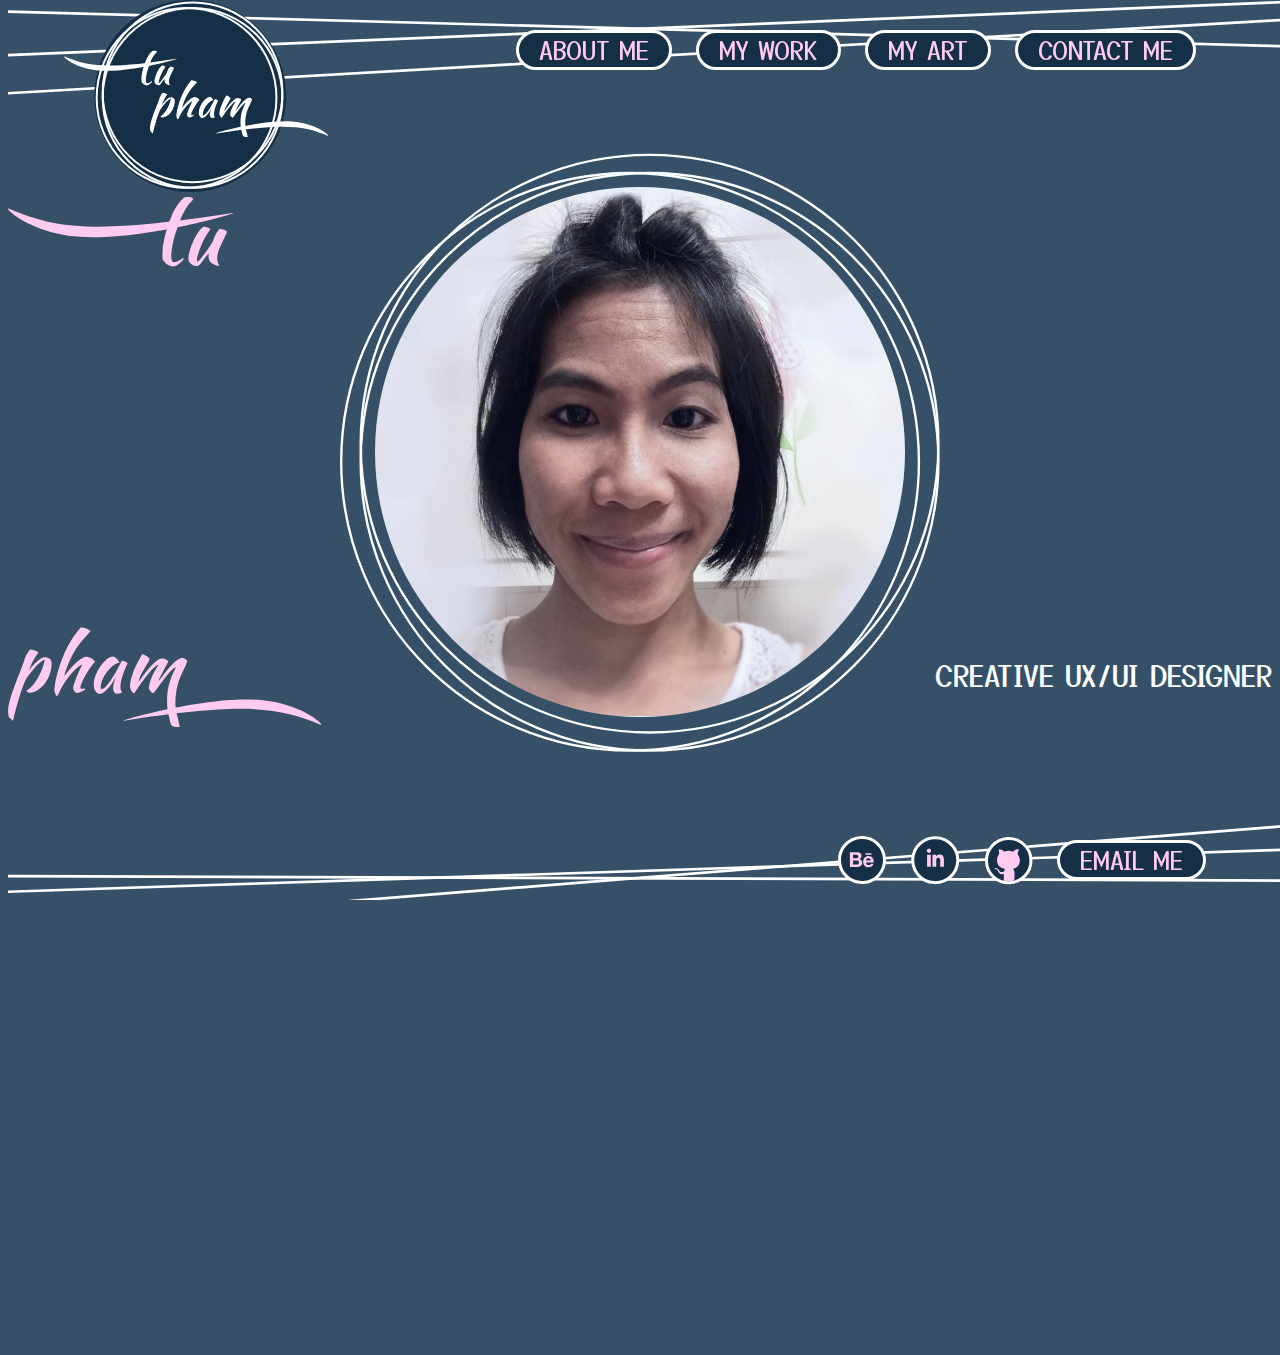
==== index.html @ d7569a67 "home link3" ====
<html>

<head>
  <title> Homepage</title>

  <link rel="preconnect" href="https://fonts.googleapis.com">
  <link rel="preconnect" href="https://fonts.gstatic.com" crossorigin>
  <link href="https://fonts.googleapis.com/css2?family=Yusei+Magic&display=swap" rel="stylesheet">

  <link rel="preconnect" href="https://fonts.googleapis.com">
  <link rel="preconnect" href="https://fonts.gstatic.com" crossorigin>
  <link href="https://fonts.googleapis.com/css2?family=Quicksand&display=swap" rel="stylesheet">


  <link href="css/main.css" rel="stylesheet" type="text/css">
  <!-- <link href="css/aboutMe.css" rel="stylesheet" type="text/css"> -->

</head>

<body>

  <header class="navigation">
    <div>
      <img class="navbg" src="images/headerlines.svg">
    </div>
    <div class="inline-block logo">
      <a href="index.html"><img class="logo" src="images/logo.svg"></a>
    </div>
    <div class="mobileMenu">
      <img class="menu" src="images/menu.svg">
    </div>
    <nav class="inline-block">
      <ul>
        <li class="inline-block"> <button class="button headerbtn" onclick="document.location.href='aboutMe.html'">ABOUT
            ME</button></li>
        <li class="inline-block"> <button class="button headerbtn" onclick="document.location.href='myWork.html'">MY
            WORK </button></li>
        <li class="inline-block"> <button class="button headerbtn" onclick="document.location.href='myArt.html'">MY ART
          </button></li>
        <li class="inline-block"> <button class="button headerbtn"
            onclick="document.location.href='contactMe.html'">CONTACT ME </button></li>
      </ul>
    </nav>
  </header>
  <section class="heroImg">
    <div class="logocircles">  <img id="logoCircles" style="width:600px;"src="images/logocircles (1).svg"> </div>
    <div class="tuPic"> <img id="tuPic" style="width:530px;"src="images/pictureL.svg"> </div>
    <div class="tu">  <img id="tu" style="height:70px;" src="images/tu.svg"> </div>
    <div class="pham">  <img id="pham" style="height:100px;" src="images/pham.svg"> </div>
    <div class="adjText" id="designer"> CREATIVE UX/UI DESIGNER </div>
    <!-- <div class="adjText" id="thinker"> INNOVATIVE THINKER </div> 
     <div class="adjText" id="solver"> PROBLEM SOLVER </div> -->
    

    


  </section>


  <footer>
    <div>
      <img id="footbg" src="images/footerlines.svg">
    </div>
    <footer class="footerBlock">
      <ul>
        <li id="bē" class="inline-block"> <img src="images/bē.svg"></li>
        <li id="linkedin" class="inline-block"> <img src="images/linkedIn.svg"></li>
        <li id="github" class="inline-block"> <img src="images/github.svg"> </li>
        <li id="emailMe" class="inline-block"> <button class="button">EMAIL ME </button> </li>
      </ul>
    </footer>
</body>

</html>
---- css/main.css ----
body {
  background-color: #365067;
  padding-bottom: 141px;
  height: 100%;
}

.button {
  font-family: 'Yusei Magic';
  font-style: normal;
  font-weight: 400;
  font-size: 24px;
  line-height: 24px;
  text-align: center;
  color: #FFCBF0;
  background-color: #142F46;
  border: 3px solid #FFFFFF;
  padding: 5px 20px;
  text-align: center;
  text-decoration: none;
  display: auto;
  margin: 10px 0px;
  cursor: pointer;
  border-radius: 25px;
}

.button:hover {
  background-color: #A43E87;
  color: white;
  transform: scale(1.2);
}

ul {
  margin-bottom: 0%;
  margin-top: 0;
  padding: 0;
  text-align: center;
}


/* FOOTER  */

#bē:hover {
  transform: scale(1.3);
}

#linkedin:hover {
  transform: scale(1.3);
}

#github:hover {
  transform: scale(1.3);
}

img.logo:hover {
  transform: scale(1.2);

}

section.heroImg {
  text-align: right;
  vertical-align: middle;
  height:auto;
}

/* HEADER */
.navbg {
  width: 100%;
  position: fixed;
  top: 0%;
  z-index: 90;
}

img.logo {
  position: fixed;
  /* left: 7.36%; */
  right: 74.28%;
  top: 0%;
  bottom: 0.74%;
  z-index: 130;
}

img.menu {
  position: fixed;
  right: 7%;
  top: 2%;
  z-index: 130;
  display: none;
}

nav.inline-block {
  position: fixed;
  right: 5%;
  top: 0%;
  z-index: 120;
  width: auto;
}

/* Content */
p {
  position: relative;

  font-family: 'Yusei Magic';
  font-style: normal;
  font-weight: 400;
  font-size: 20px;
  line-height: 29px;
  text-align: center;

  color: #FFFFFF;
}


div.wrapper {
  width: 1043px;
  display: inline-grid;
}

#footbg {
  position: fixed;
  width: 100%;
  bottom: 0%;
  z-index: 90;
}

.inline-block {
  display: inline-block;
  vertical-align: middle;
  padding: 10px;
}

.footerBlock {
  position: fixed;
  right: 5%;
  bottom: 0%;
  z-index: 120;
  margin-bottom: 0%;
}

button.glowBtn {
  color: white;
  transform: scale(1.2);
  background: #40629B;
  border: 5px solid #FFFFFF;
  box-shadow: 5px 5px 5px rgba(252, 251, 251, 0.5);
}

.logocircles {
  text-align: center;
  position: relative;
  top: 125px;
  /* z-index: 40;  */
}

.tuPic {
  text-align: center;
  position: relative;
  top: -440px;
  z-index: 40; 
}

.tu {
  text-align: left;
  position: relative;
  top: -960px;
  z-index: 40; 
  /* position: absolute;
  top:28%;
  left:0%; */
}
.pham {
  text-align: left;
  position: relative;
  top: -600px;
  z-index: 40; 
}

.adjText { 
  position: relative;
right:0%;
  top: -666px;
  z-index: 40; 
  font-family: 'Yusei Magic';
  font-style: normal;
  font-weight: 400;
  font-size: 28px;
  line-height: 28px;
  /* display: flex; */
  align-items: right;
  /* text-align: center; */
  
  color: #FCFEFF;}


@media only screen and (max-width: 800px) {
  .logo {
    width: 20%;
  }

  .headerbtn {
    display: none;
  }

  img.menu {
    display: block;
  }

}


/* 
.dot:hover {
  color: white;
  transform: scale(1.2);
  background-color: #fff;
  border: 2px solid red;
  border-radius: 50%;
  -moz-border-radius: 50%;
  -webkit-border-radius: 50%;
  margin: 0;
  padding: 0;
}

.dotClicked {
  color: white;
  transform: scale(1.2);
  background-color: #fff;
  border: 1px solid red;
  border-radius: 50%;
  -moz-border-radius: 50%;
  -webkit-border-radius: 50%;
  margin: 0;
  padding: 0;
} */
---- css/aboutMe.css ----
p.p1 {
    left: -70px;
    top: -650px;
  }
  
  p.p2 {
    left: -75px;
    top: -690px;
  }
  
  p.p3 {
    left: 10px;
    top: -730px;
  }
  
  p.p4 {
    left: 35px;
    top: -770px;
  }
  
  p.p5 {
    left: 131px;
    top: -810px;
  }
  
  h1 {
    position: relative;
    left: 381px;
    top: 300px;
  
    font-family: 'Yusei Magic';
    font-style: normal;
    font-weight: 400;
    font-size: 28px;
    line-height: 14px;
  
  
    display: flex;
    align-items: center;
    text-align: center;
    letter-spacing: 0.05em;
  
    color: #FFCBF0;
    margin: 0;
  }
  
  h2 {
    position: relative;
    left: 312px;
    top: 312px;
  
    font-family: 'Yusei Magic';
    font-style: normal;
    font-weight: 400;
    font-size: 64px;
    line-height: 48px;
    /* or 75% */
  
    display: flex;
    align-items: center;
    text-align: center;
    color: #FCFEFF;
    margin: 0;
  }

div.circles {
    text-align: center;
    margin-top: 98px;
  
    margin-left: -140px;
  }

  #resume {
    position: relative;
    left: 444px;
    top: -760px;
    width: 200px;
    z-index: 80;
  }
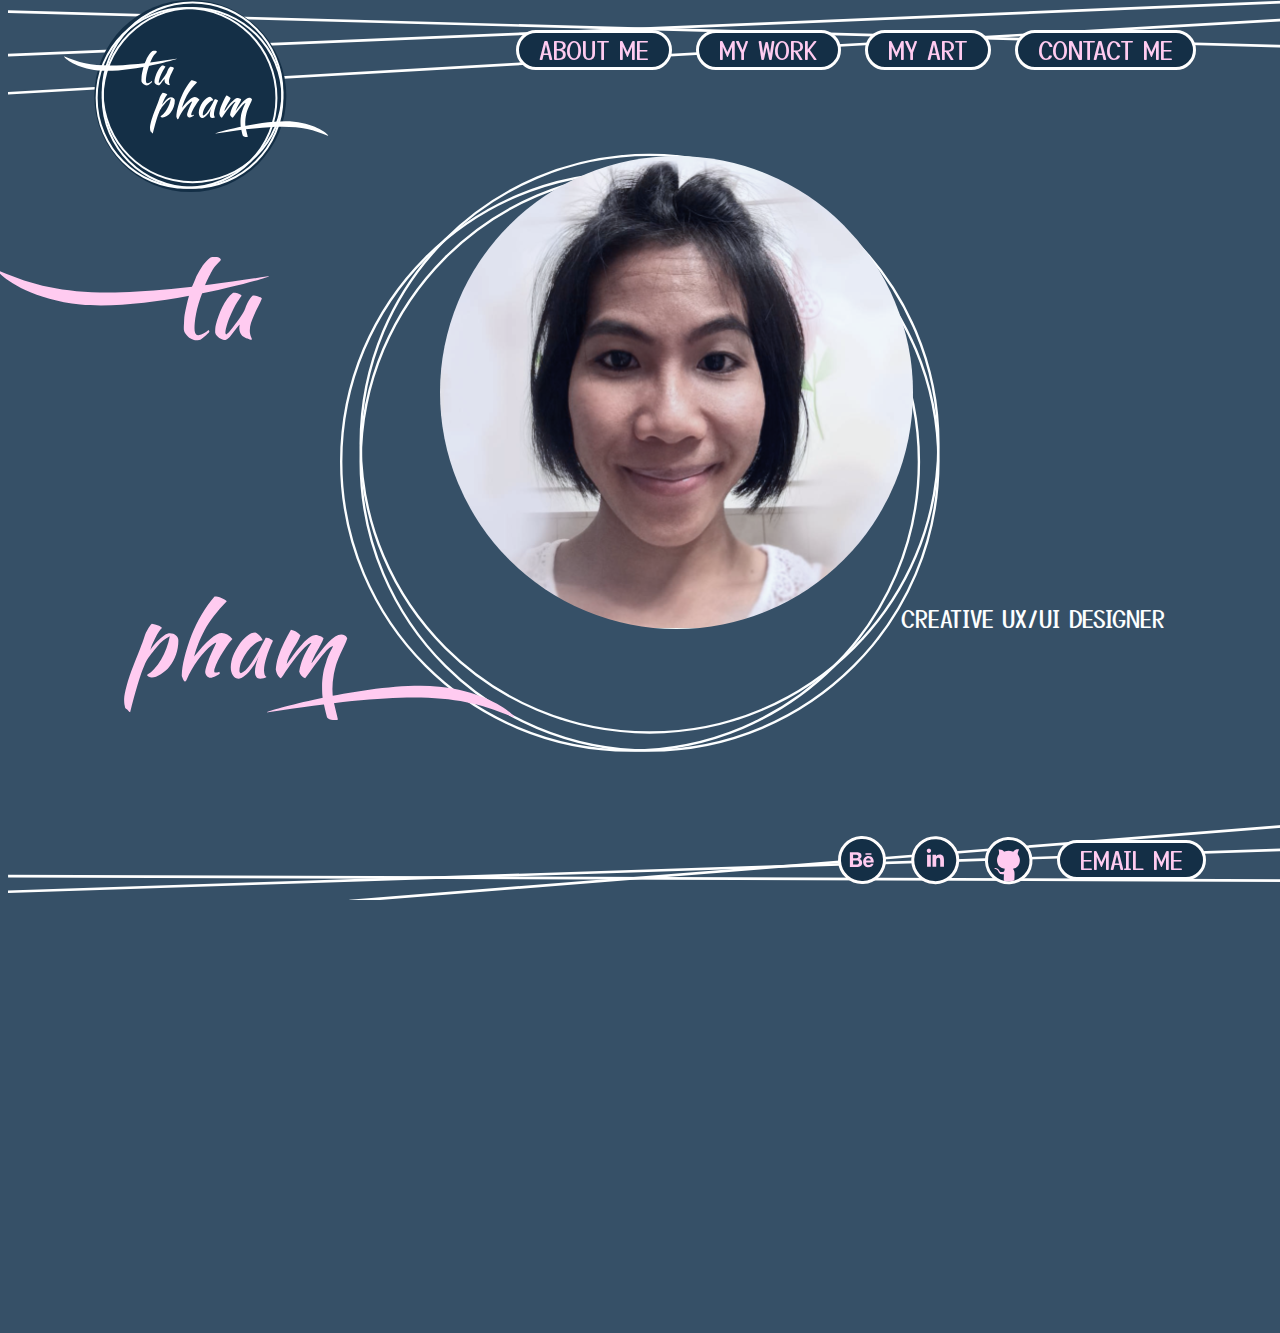
==== commit 1b86128a: "homeAnimation" ====
--- a/index.html
+++ b/index.html
@@ -15,13 +15,17 @@
   <link href="css/main.css" rel="stylesheet" type="text/css">
   <!-- <link href="css/aboutMe.css" rel="stylesheet" type="text/css"> -->
 
+  <script src="https://code.jquery.com/jquery-3.4.1.min.js"></script>
+  <script src="javascript/index.js"> </script>
+  
 </head>
 
-<body>
+<body onload="moveImg()">
 
   <header class="navigation">
     <div>
       <img class="navbg" src="images/headerlines.svg">
+    
     </div>
     <div class="inline-block logo">
       <a href="index.html"><img class="logo" src="images/logo.svg"></a>
@@ -44,9 +48,9 @@
   </header>
   <section class="heroImg">
     <div class="logocircles">  <img id="logoCircles" style="width:600px;"src="images/logocircles (1).svg"> </div>
-    <div class="tuPic"> <img id="tuPic" style="width:530px;"src="images/pictureL.svg"> </div>
-    <div class="tu">  <img id="tu" style="height:70px;" src="images/tu.svg"> </div>
-    <div class="pham">  <img id="pham" style="height:100px;" src="images/pham.svg"> </div>
+    <div class="tuPic"> <img class="tuProfile" style="width:530px;"src="images/pictureL.svg"> </div>
+    <div class="tu">  <img class="tuImg" style="height:70px;" src="images/tu.svg"> </div>
+    <div class="pham">  <img class="phamImg" style="height:100px;" src="images/pham.svg"> </div>
     <div class="adjText" id="designer"> CREATIVE UX/UI DESIGNER </div>
     <!-- <div class="adjText" id="thinker"> INNOVATIVE THINKER </div> 
      <div class="adjText" id="solver"> PROBLEM SOLVER </div> -->
--- a/css/main.css
+++ b/css/main.css
@@ -159,34 +159,36 @@
 }
 
 .tu {
-  text-align: left;
-  position: relative;
-  top: -960px;
+  text-align: center;
+  position: relative;
+  top: -920px;
+  left: -600px;
   z-index: 40; 
   /* position: absolute;
   top:28%;
   left:0%; */
 }
 .pham {
-  text-align: left;
-  position: relative;
-  top: -600px;
+  text-align: center;
+  position: relative;
+  top: -560px;
+  left: -500px;
   z-index: 40; 
 }
 
 .adjText { 
   position: relative;
-right:0%;
-  top: -666px;
+left:500px;
+  top: -650px;
   z-index: 40; 
   font-family: 'Yusei Magic';
   font-style: normal;
   font-weight: 400;
-  font-size: 28px;
-  line-height: 28px;
+  font-size: 22px;
+  line-height: 22px;
   /* display: flex; */
   align-items: right;
-  /* text-align: center; */
+  text-align: center;
   
   color: #FCFEFF;}
 
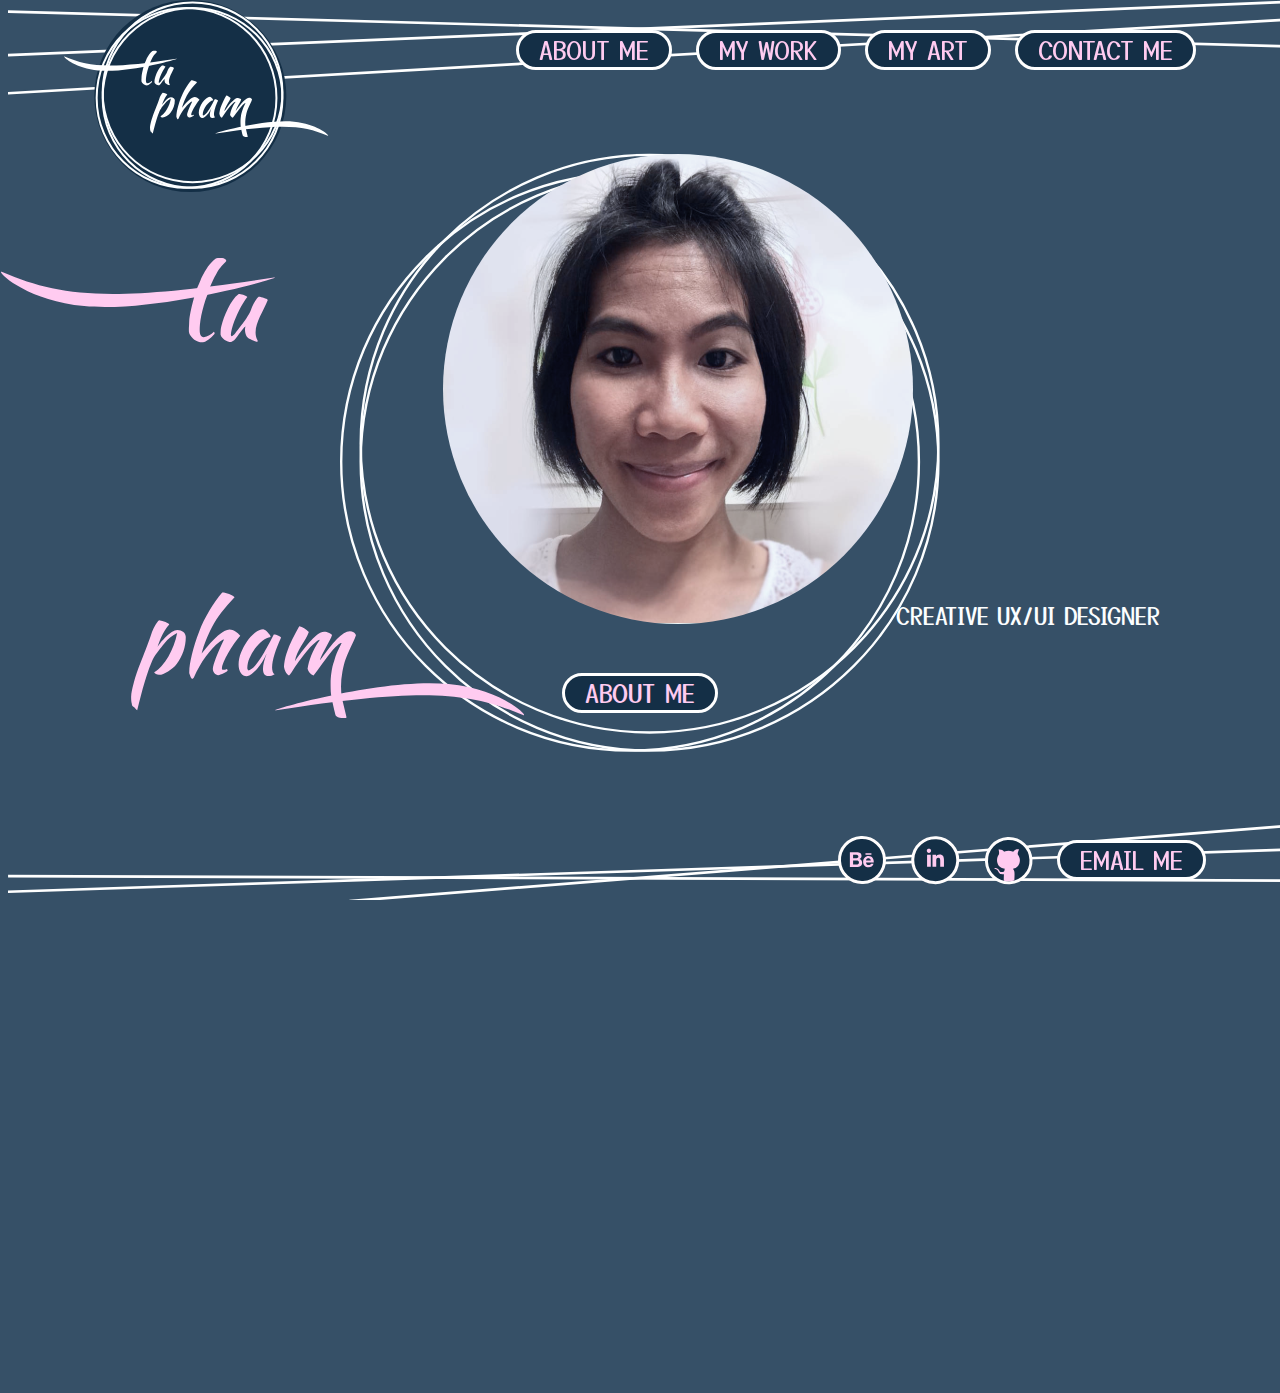
==== commit d2cf762f: "homeAnimation2" ====
--- a/index.html
+++ b/index.html
@@ -15,7 +15,8 @@
   <link href="css/main.css" rel="stylesheet" type="text/css">
   <!-- <link href="css/aboutMe.css" rel="stylesheet" type="text/css"> -->
 
-  <script src="https://code.jquery.com/jquery-3.4.1.min.js"></script>
+  <!-- <script src="https://code.jquery.com/jquery-3.4.1.min.js"></script> -->
+  <script src="https://ajax.googleapis.com/ajax/libs/jquery/3.6.0/jquery.min.js"></script>
   <script src="javascript/index.js"> </script>
   
 </head>
@@ -54,6 +55,7 @@
     <div class="adjText" id="designer"> CREATIVE UX/UI DESIGNER </div>
     <!-- <div class="adjText" id="thinker"> INNOVATIVE THINKER </div> 
      <div class="adjText" id="solver"> PROBLEM SOLVER </div> -->
+     <div class="homeAboutMe"> <button class="button " onclick="document.location.href='aboutMe.html'">ABOUT ME</button> </div>
     
 
     
--- a/css/main.css
+++ b/css/main.css
@@ -72,7 +72,6 @@
 
 img.logo {
   position: fixed;
-  /* left: 7.36%; */
   right: 74.28%;
   top: 0%;
   bottom: 0.74%;
@@ -148,7 +147,6 @@
   text-align: center;
   position: relative;
   top: 125px;
-  /* z-index: 40;  */
 }
 
 .tuPic {
@@ -164,9 +162,6 @@
   top: -920px;
   left: -600px;
   z-index: 40; 
-  /* position: absolute;
-  top:28%;
-  left:0%; */
 }
 .pham {
   text-align: center;
@@ -192,6 +187,13 @@
   
   color: #FCFEFF;}
 
+  .homeAboutMe {
+    text-align: center;
+    position: relative;
+    top: -667px;
+    left: 0px;
+    z-index: 40; 
+  }
 
 @media only screen and (max-width: 800px) {
   .logo {
@@ -207,31 +209,15 @@
   }
 
 }
-
-
-/* 
-.dot:hover {
-  color: white;
-  transform: scale(1.2);
-  background-color: #fff;
-  border: 2px solid red;
-  border-radius: 50%;
-  -moz-border-radius: 50%;
-  -webkit-border-radius: 50%;
-  margin: 0;
-  padding: 0;
-}
-
-.dotClicked {
-  color: white;
-  transform: scale(1.2);
-  background-color: #fff;
-  border: 1px solid red;
-  border-radius: 50%;
-  -moz-border-radius: 50%;
-  -webkit-border-radius: 50%;
-  margin: 0;
-  padding: 0;
-} */
-
-
+@keyframes aboutMeFadeIn {
+  0%    { opacity: 0; }
+  25%   { opacity: 0; }
+  50%   { opacity: 0.5; }
+  75%  { opacity: 0.75; }
+  100%  { opacity: 1; }
+}
+
+.homeAboutMe {
+  animation: aboutMeFadeIn 5s;
+}
+
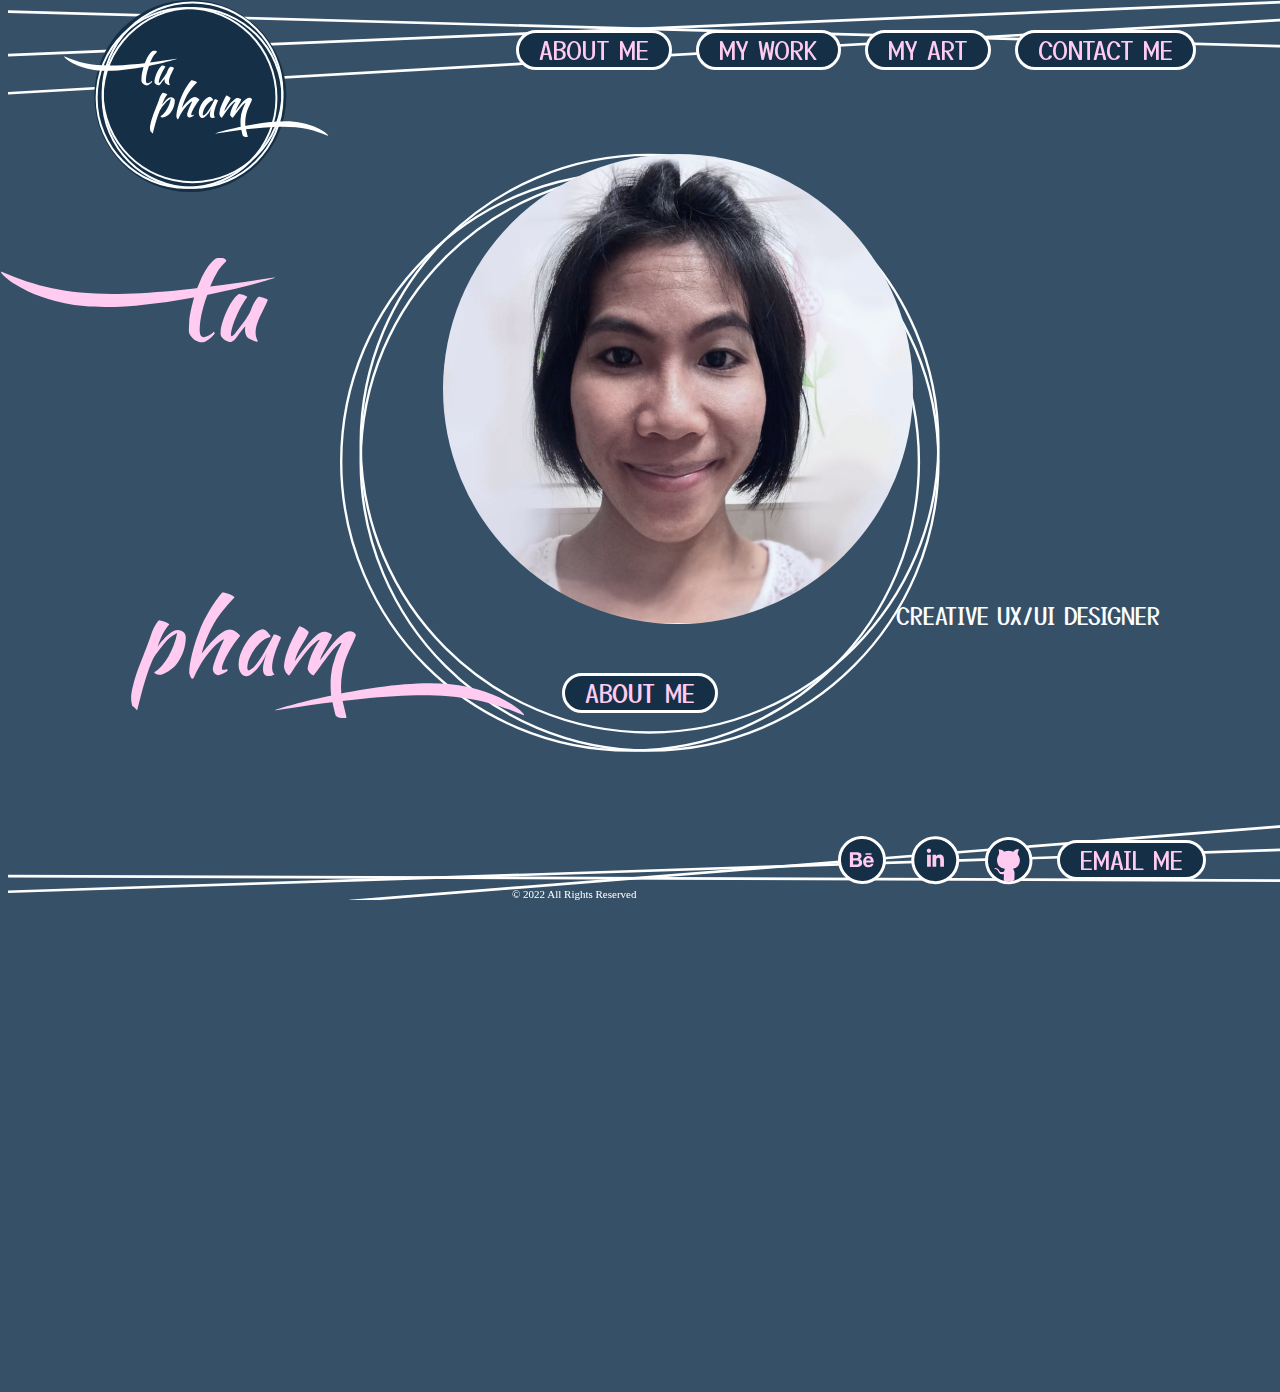
==== commit eb8ba3f4: "footer" ====
--- a/index.html
+++ b/index.html
@@ -65,9 +65,11 @@
 
 
   <footer>
+    <div class="footerText" >  © 2022 All Rights Reserved </div>
     <div>
-      <img id="footbg" src="images/footerlines.svg">
-    </div>
+      <img id="footbg" src="images/footerlines.svg"> </div>
+    
+
     <footer class="footerBlock">
       <ul>
         <li id="bē" class="inline-block"> <img src="images/bē.svg"></li>
--- a/css/main.css
+++ b/css/main.css
@@ -133,6 +133,21 @@
   bottom: 0%;
   z-index: 120;
   margin-bottom: 0%;
+}
+
+.footerText {
+font-family: 'SF Pro Rounded';
+font-style: normal;
+font-weight: 200;
+font-size: 11px;
+line-height: 11px;
+align-items: center;
+text-align: center;
+color: #FFFFFF;
+z-index: 200;
+position: fixed;
+bottom: 0%;
+left:40%;
 }
 
 button.glowBtn {
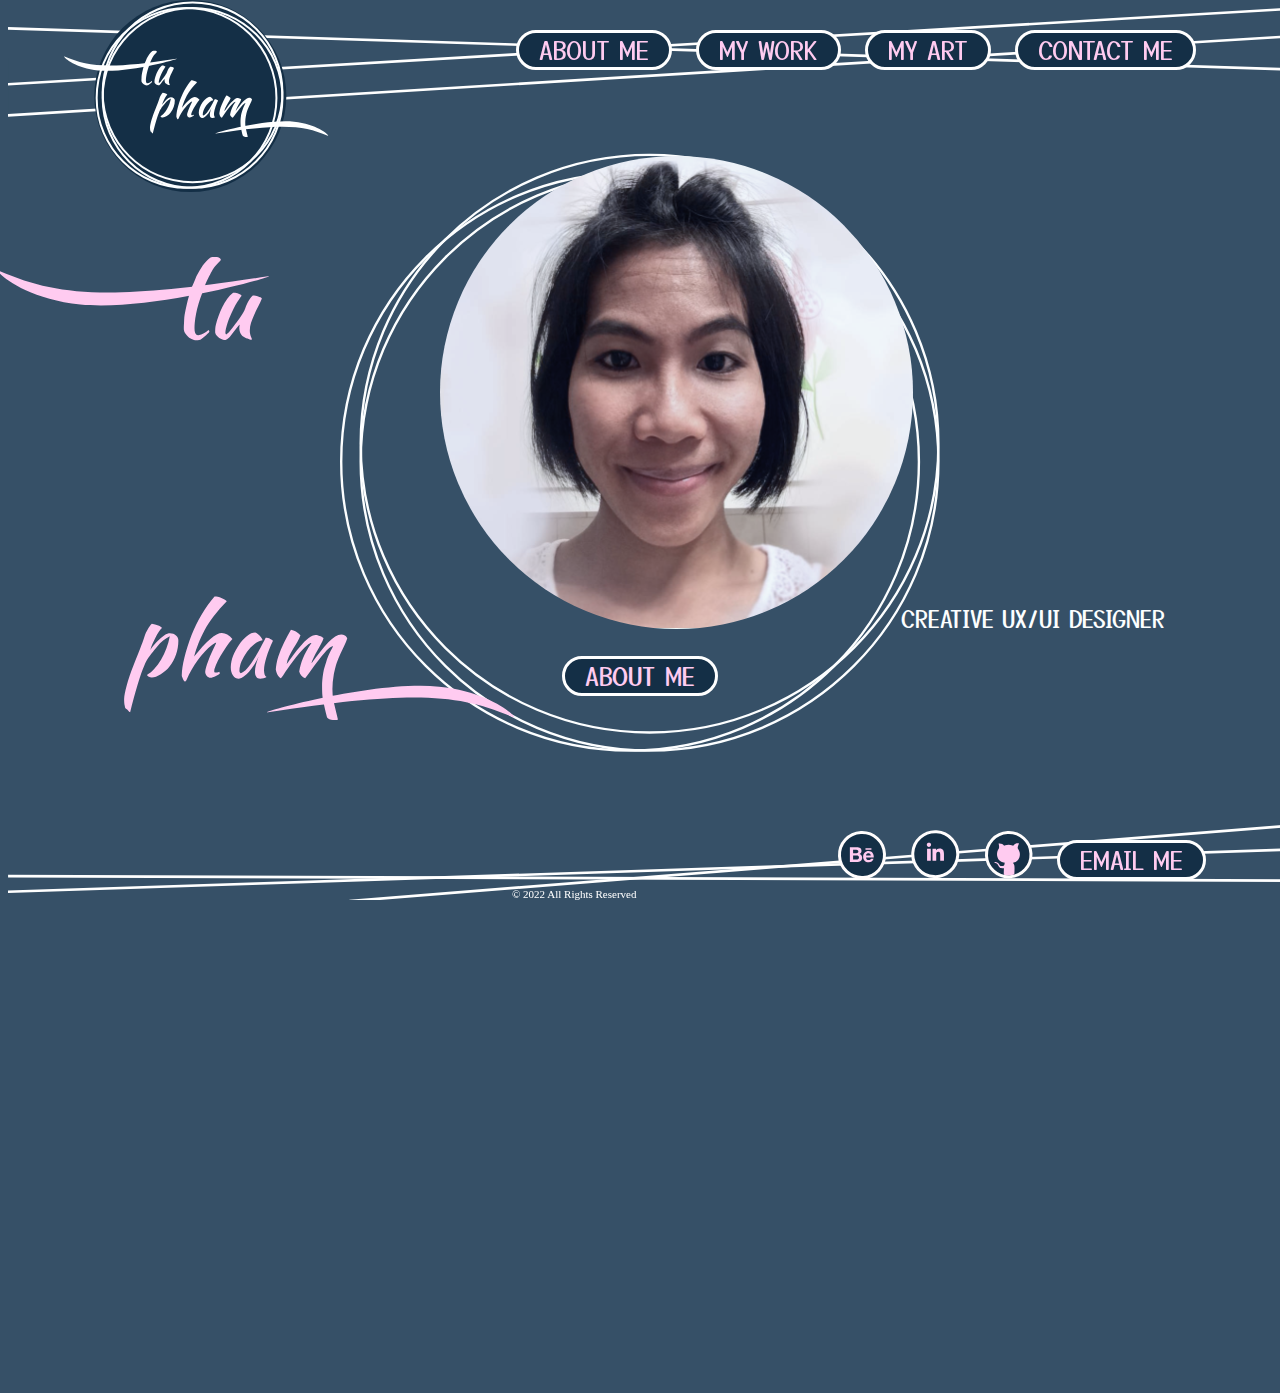
==== commit df858865: "cleanup" ====
--- a/index.html
+++ b/index.html
@@ -25,7 +25,7 @@
 
   <header class="navigation">
     <div>
-      <img class="navbg" src="images/headerlines.svg">
+      <img class="navbg" src="images/headerlines2.svg">
     
     </div>
     <div class="inline-block logo">
--- a/css/main.css
+++ b/css/main.css
@@ -1,7 +1,12 @@
 body {
   background-color: #365067;
-  padding-bottom: 141px;
+  padding-bottom:0px;
   height: 100%;
+}
+section.heroImg {
+  text-align: right;
+  /* vertical-align: middle;
+  height:auto; */
 }
 
 .button {
@@ -29,6 +34,14 @@
   transform: scale(1.2);
 }
 
+button.glowBtn {
+  color: white;
+  transform: scale(1.2);
+  background: #40629B;
+  border: 5px solid #FFFFFF;
+  box-shadow: 5px 5px 5px rgba(252, 251, 251, 0.5);
+}
+
 ul {
   margin-bottom: 0%;
   margin-top: 0;
@@ -38,93 +51,11 @@
 
 
 /* FOOTER  */
-
-#bē:hover {
-  transform: scale(1.3);
-}
-
-#linkedin:hover {
-  transform: scale(1.3);
-}
-
-#github:hover {
-  transform: scale(1.3);
-}
-
-img.logo:hover {
-  transform: scale(1.2);
-
-}
-
-section.heroImg {
-  text-align: right;
-  vertical-align: middle;
-  height:auto;
-}
-
-/* HEADER */
-.navbg {
-  width: 100%;
-  position: fixed;
-  top: 0%;
-  z-index: 90;
-}
-
-img.logo {
-  position: fixed;
-  right: 74.28%;
-  top: 0%;
-  bottom: 0.74%;
-  z-index: 130;
-}
-
-img.menu {
-  position: fixed;
-  right: 7%;
-  top: 2%;
-  z-index: 130;
-  display: none;
-}
-
-nav.inline-block {
-  position: fixed;
-  right: 5%;
-  top: 0%;
-  z-index: 120;
-  width: auto;
-}
-
-/* Content */
-p {
-  position: relative;
-
-  font-family: 'Yusei Magic';
-  font-style: normal;
-  font-weight: 400;
-  font-size: 20px;
-  line-height: 29px;
-  text-align: center;
-
-  color: #FFFFFF;
-}
-
-
-div.wrapper {
-  width: 1043px;
-  display: inline-grid;
-}
-
 #footbg {
   position: fixed;
   width: 100%;
   bottom: 0%;
   z-index: 90;
-}
-
-.inline-block {
-  display: inline-block;
-  vertical-align: middle;
-  padding: 10px;
 }
 
 .footerBlock {
@@ -150,13 +81,60 @@
 left:40%;
 }
 
-button.glowBtn {
-  color: white;
+#bē:hover {
+  transform: scale(1.3);
+}
+
+#linkedin:hover {
+  transform: scale(1.3);
+}
+
+#github:hover {
+  transform: scale(1.3);
+}
+
+img.logo:hover {
   transform: scale(1.2);
-  background: #40629B;
-  border: 5px solid #FFFFFF;
-  box-shadow: 5px 5px 5px rgba(252, 251, 251, 0.5);
-}
+}
+
+/* HEADER */
+.navbg {
+  width: 100%;
+  position: fixed;
+  top: 0%;
+  z-index: 90;
+}
+
+img.logo {
+  position: fixed;
+  right: 74.28%;
+  top: 0%;
+  bottom: 0.74%;
+  z-index: 130;
+}
+
+img.menu {
+  position: fixed;
+  right: 7%;
+  top: 2%;
+  z-index: 130;
+  display: none;
+}
+
+nav.inline-block {
+  position: fixed;
+  right: 5%;
+  top: 0%;
+  z-index: 120;
+  width: auto;
+}
+.inline-block {
+  display: inline-block;
+  vertical-align:text-top;
+  padding: 10px;
+}
+
+/* Content */
 
 .logocircles {
   text-align: center;
@@ -205,25 +183,11 @@
   .homeAboutMe {
     text-align: center;
     position: relative;
-    top: -667px;
+    top: -685px;
     left: 0px;
     z-index: 40; 
   }
 
-@media only screen and (max-width: 800px) {
-  .logo {
-    width: 20%;
-  }
-
-  .headerbtn {
-    display: none;
-  }
-
-  img.menu {
-    display: block;
-  }
-
-}
 @keyframes aboutMeFadeIn {
   0%    { opacity: 0; }
   25%   { opacity: 0; }
@@ -236,3 +200,16 @@
   animation: aboutMeFadeIn 5s;
 }
 
+@media only screen and (max-width: 800px) {
+  .logo {
+    width: 20%;
+  }
+
+  .headerbtn {
+    display: none;
+  }
+
+  img.menu {
+    display: block;
+  }
+}
--- a/css/aboutMe.css
+++ b/css/aboutMe.css
@@ -1,79 +1,108 @@
 p.p1 {
-    left: -70px;
-    top: -650px;
-  }
-  
-  p.p2 {
-    left: -75px;
-    top: -690px;
-  }
-  
-  p.p3 {
-    left: 10px;
-    top: -730px;
-  }
-  
-  p.p4 {
-    left: 35px;
-    top: -770px;
-  }
-  
-  p.p5 {
-    left: 131px;
-    top: -810px;
-  }
-  
-  h1 {
-    position: relative;
-    left: 381px;
-    top: 300px;
-  
-    font-family: 'Yusei Magic';
-    font-style: normal;
-    font-weight: 400;
-    font-size: 28px;
-    line-height: 14px;
-  
-  
-    display: flex;
-    align-items: center;
-    text-align: center;
-    letter-spacing: 0.05em;
-  
-    color: #FFCBF0;
-    margin: 0;
-  }
-  
-  h2 {
-    position: relative;
-    left: 312px;
-    top: 312px;
-  
-    font-family: 'Yusei Magic';
-    font-style: normal;
-    font-weight: 400;
-    font-size: 64px;
-    line-height: 48px;
-    /* or 75% */
-  
-    display: flex;
-    align-items: center;
-    text-align: center;
-    color: #FCFEFF;
-    margin: 0;
-  }
+  text-align: center;
+position: relative;
+left: 200px;
+  top: -720px;
+}
 
-div.circles {
-    text-align: center;
-    margin-top: 98px;
-  
-    margin-left: -140px;
-  }
+p.p2 {
+  position: relative;
+  left: 210px;
+    top: -740px;
+}
 
-  #resume {
-    position: relative;
-    left: 444px;
+p.p3 {
+  position: relative;
+  left: 280px;
     top: -760px;
-    width: 200px;
-    z-index: 80;
-  }+}
+
+p.p4 {
+  position: relative;
+  left: 310px;
+    top: -780px;
+}
+
+p.p5 {
+  left: 360px;
+  top: -800px;
+}
+p.p6 {
+  left: 440px;
+  top: -820px;
+}
+
+p {
+  position: relative;
+  font-family: 'Yusei Magic';
+  font-style: normal;
+  font-weight: 400;
+  font-size: 20px;
+  line-height: 29px;
+  text-align: center;
+
+  color: #FFFFFF;
+}
+
+
+div.wrapper {
+  width: 1043px;
+}
+
+h1 {
+  position: relative;
+  text-align: center;
+  left: 33px;
+  top: -700px;
+
+  font-family: 'Yusei Magic';
+  font-style: normal;
+  font-weight: 400;
+  font-size: 28px;
+  line-height: 14px;
+
+
+  letter-spacing: 0.05em;
+
+  color: #FFCBF0;
+  margin: 0;
+}
+
+h2 {
+  position: relative;
+  top: -680px;
+  text-align: center;
+  left: 10px;
+
+  font-family: 'Yusei Magic';
+  font-style: normal;
+  font-weight: 400;
+  font-size: 64px;
+  line-height: 48px;
+
+  color: #FCFEFF;
+  margin: 0;
+}
+
+.circles {
+  text-align: center;
+  position: relative;
+  top: 50px;
+}
+
+.resumebtn {
+  position: relative;
+  text-align: center;
+  left: 85px;
+  top: -160px;
+  z-index: 80;
+}
+
+.aboutPic {
+  text-align: center;
+  left: 20%;
+  position: relative;
+  top: 40px;
+  z-index: 70;
+
+}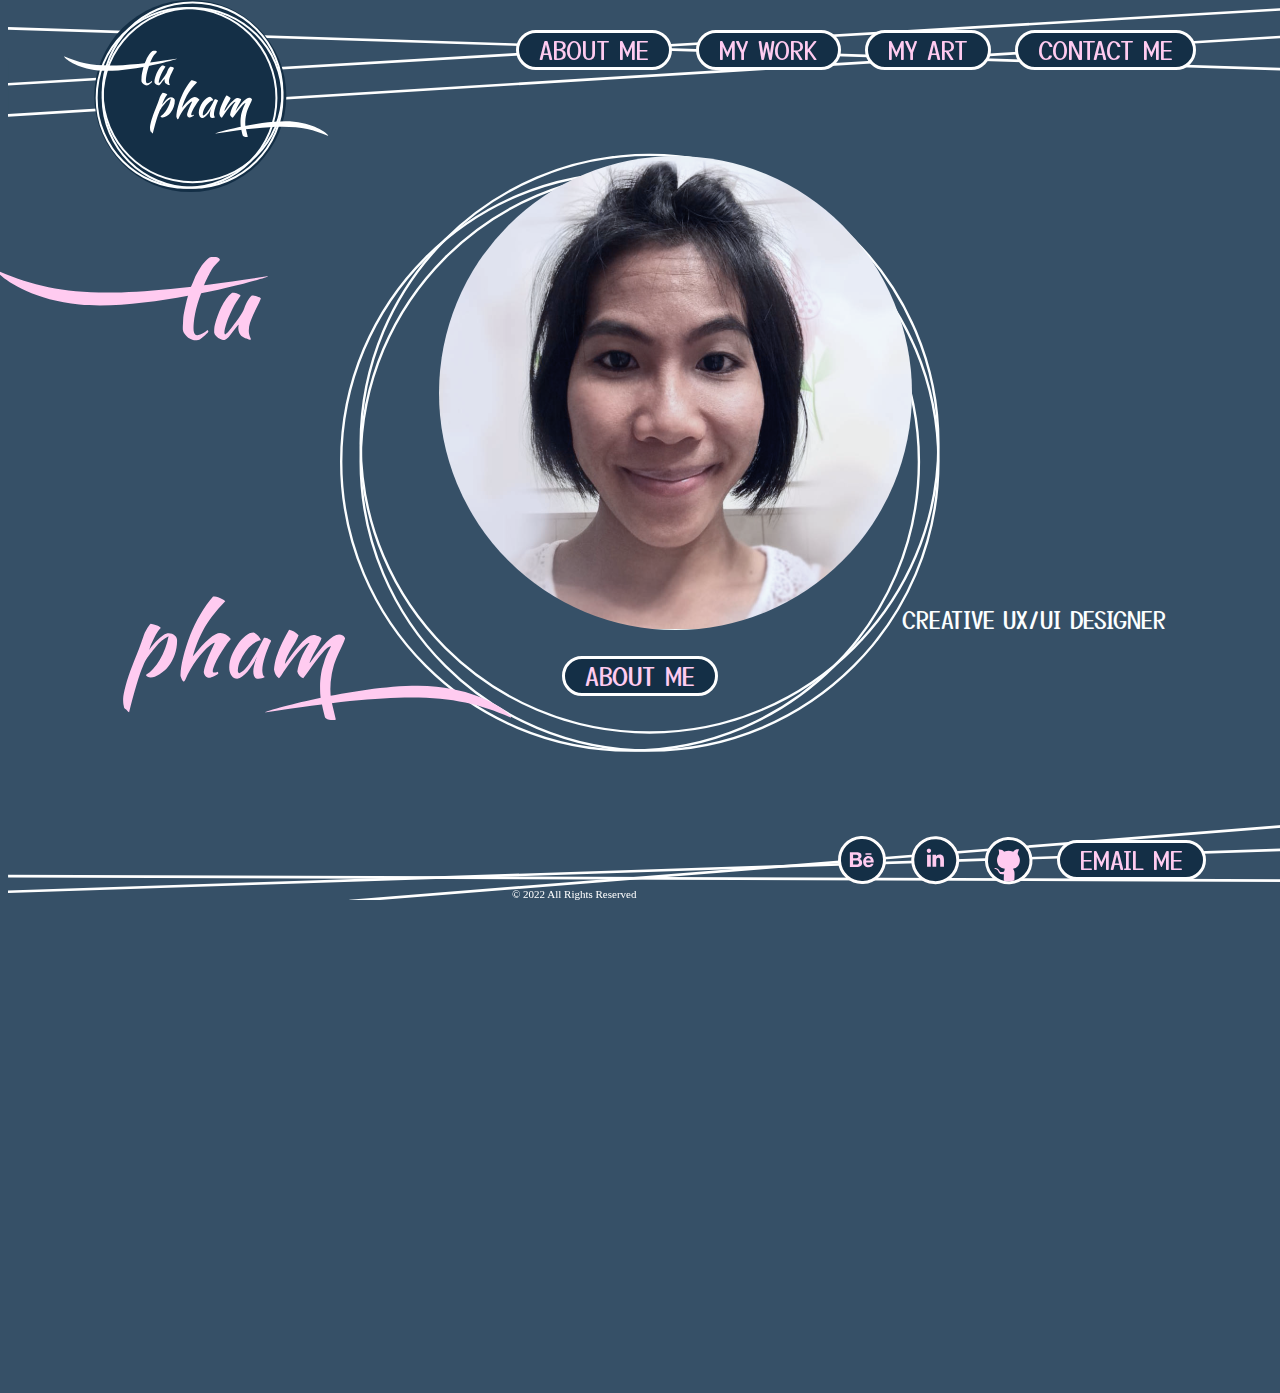
==== commit 88331eaa: "email me" ====
--- a/index.html
+++ b/index.html
@@ -75,7 +75,8 @@
         <li id="bē" class="inline-block"> <img src="images/bē.svg"></li>
         <li id="linkedin" class="inline-block"> <img src="images/linkedIn.svg"></li>
         <li id="github" class="inline-block"> <img src="images/github.svg"> </li>
-        <li id="emailMe" class="inline-block"> <button class="button">EMAIL ME </button> </li>
+        <li id="emailMe" class="inline-block"> <button class="button" onclick= "document.location =  'mailto:thanh2pham@gmail.com'">EMAIL ME </button> </li>
+      
       </ul>
     </footer>
 </body>
--- a/css/main.css
+++ b/css/main.css
@@ -47,6 +47,7 @@
   margin-top: 0;
   padding: 0;
   text-align: center;
+  vertical-align: middle;
 }
 
 
@@ -82,15 +83,15 @@
 }
 
 #bē:hover {
-  transform: scale(1.3);
+  transform: scale(1.2);
 }
 
 #linkedin:hover {
-  transform: scale(1.3);
+  transform: scale(1.2);
 }
 
 #github:hover {
-  transform: scale(1.3);
+  transform: scale(1.2);
 }
 
 img.logo:hover {
@@ -130,7 +131,7 @@
 }
 .inline-block {
   display: inline-block;
-  vertical-align:text-top;
+  vertical-align:middle;
   padding: 10px;
 }
 
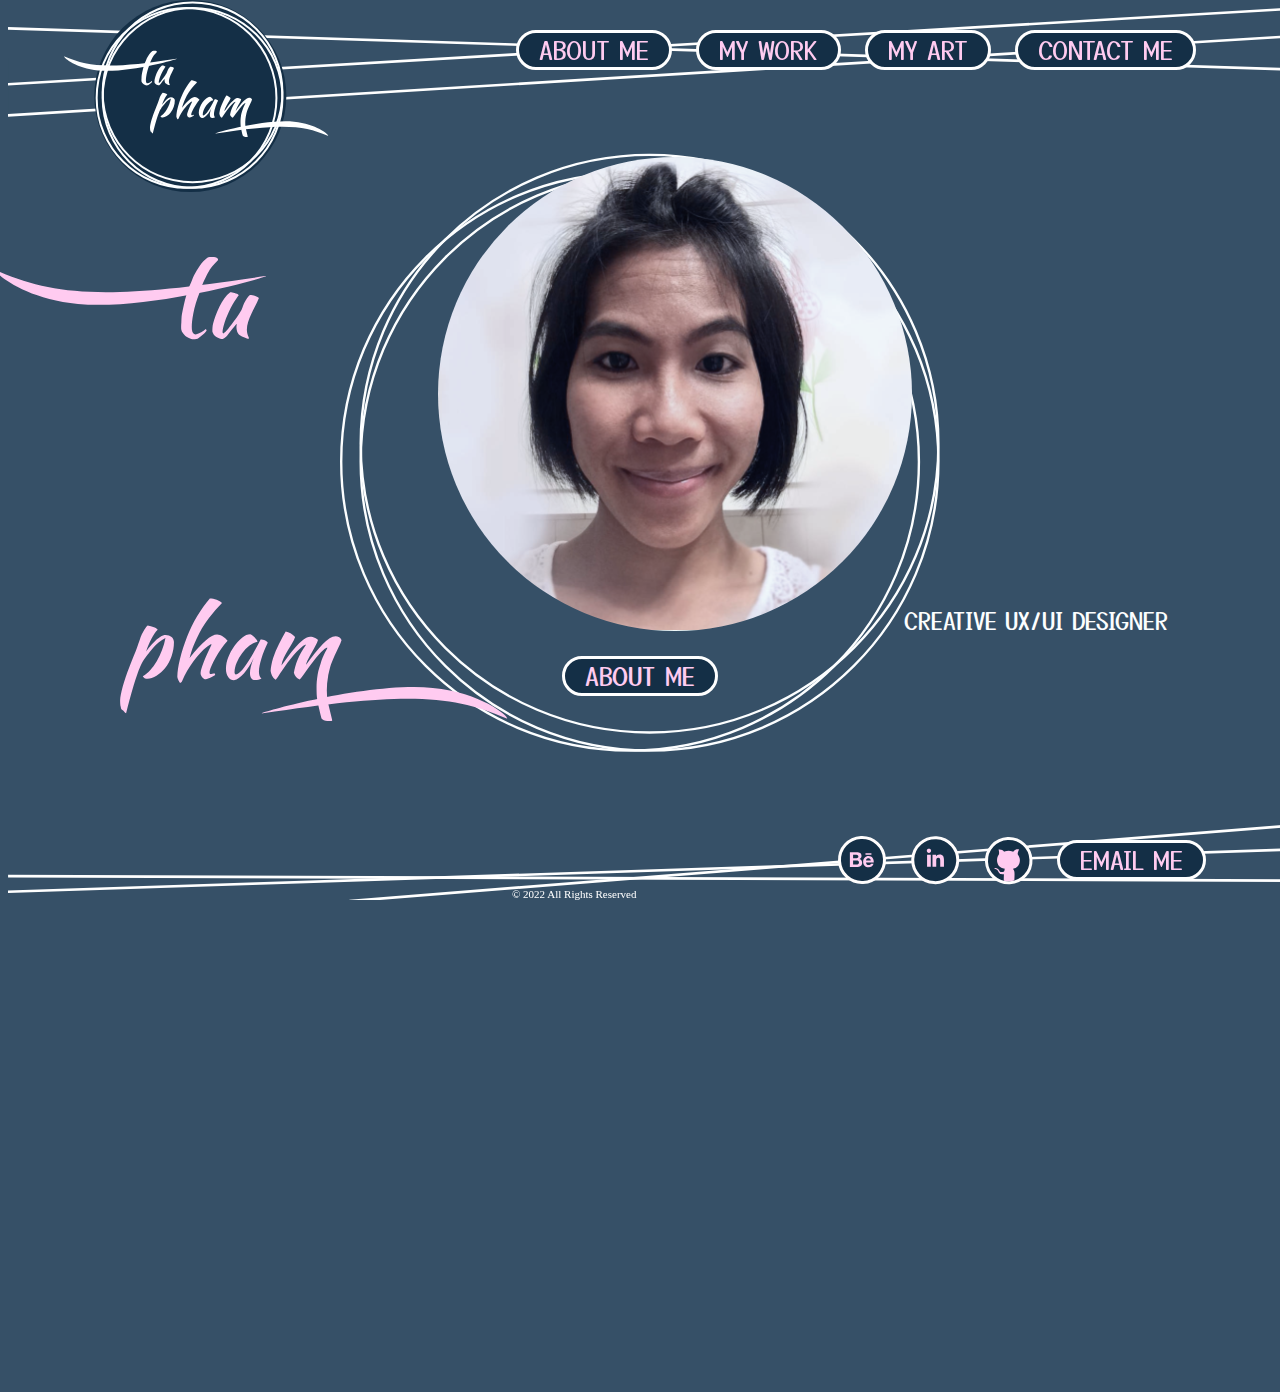
==== commit 84ed0835: "myWork js" ====
--- a/index.html
+++ b/index.html
@@ -13,9 +13,7 @@
 
 
   <link href="css/main.css" rel="stylesheet" type="text/css">
-  <!-- <link href="css/aboutMe.css" rel="stylesheet" type="text/css"> -->
 
-  <!-- <script src="https://code.jquery.com/jquery-3.4.1.min.js"></script> -->
   <script src="https://ajax.googleapis.com/ajax/libs/jquery/3.6.0/jquery.min.js"></script>
   <script src="javascript/index.js"> </script>
   
